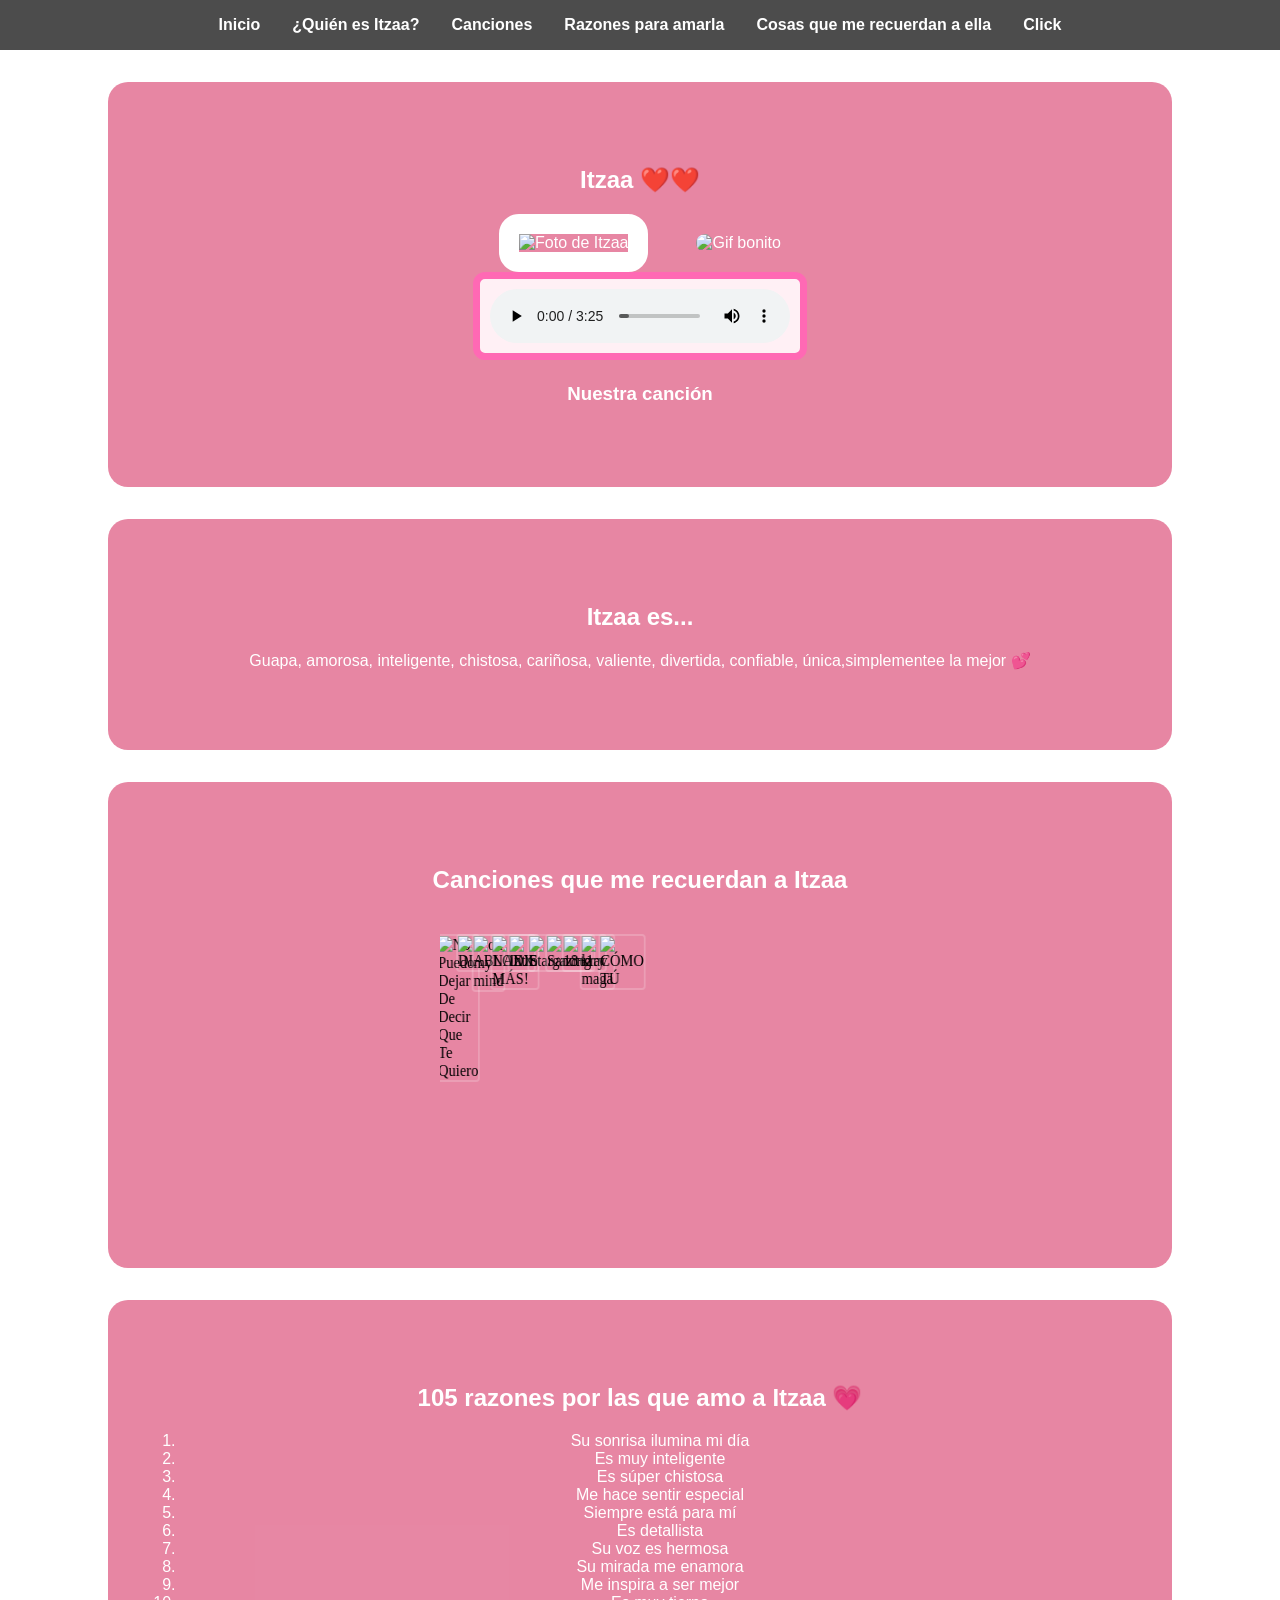
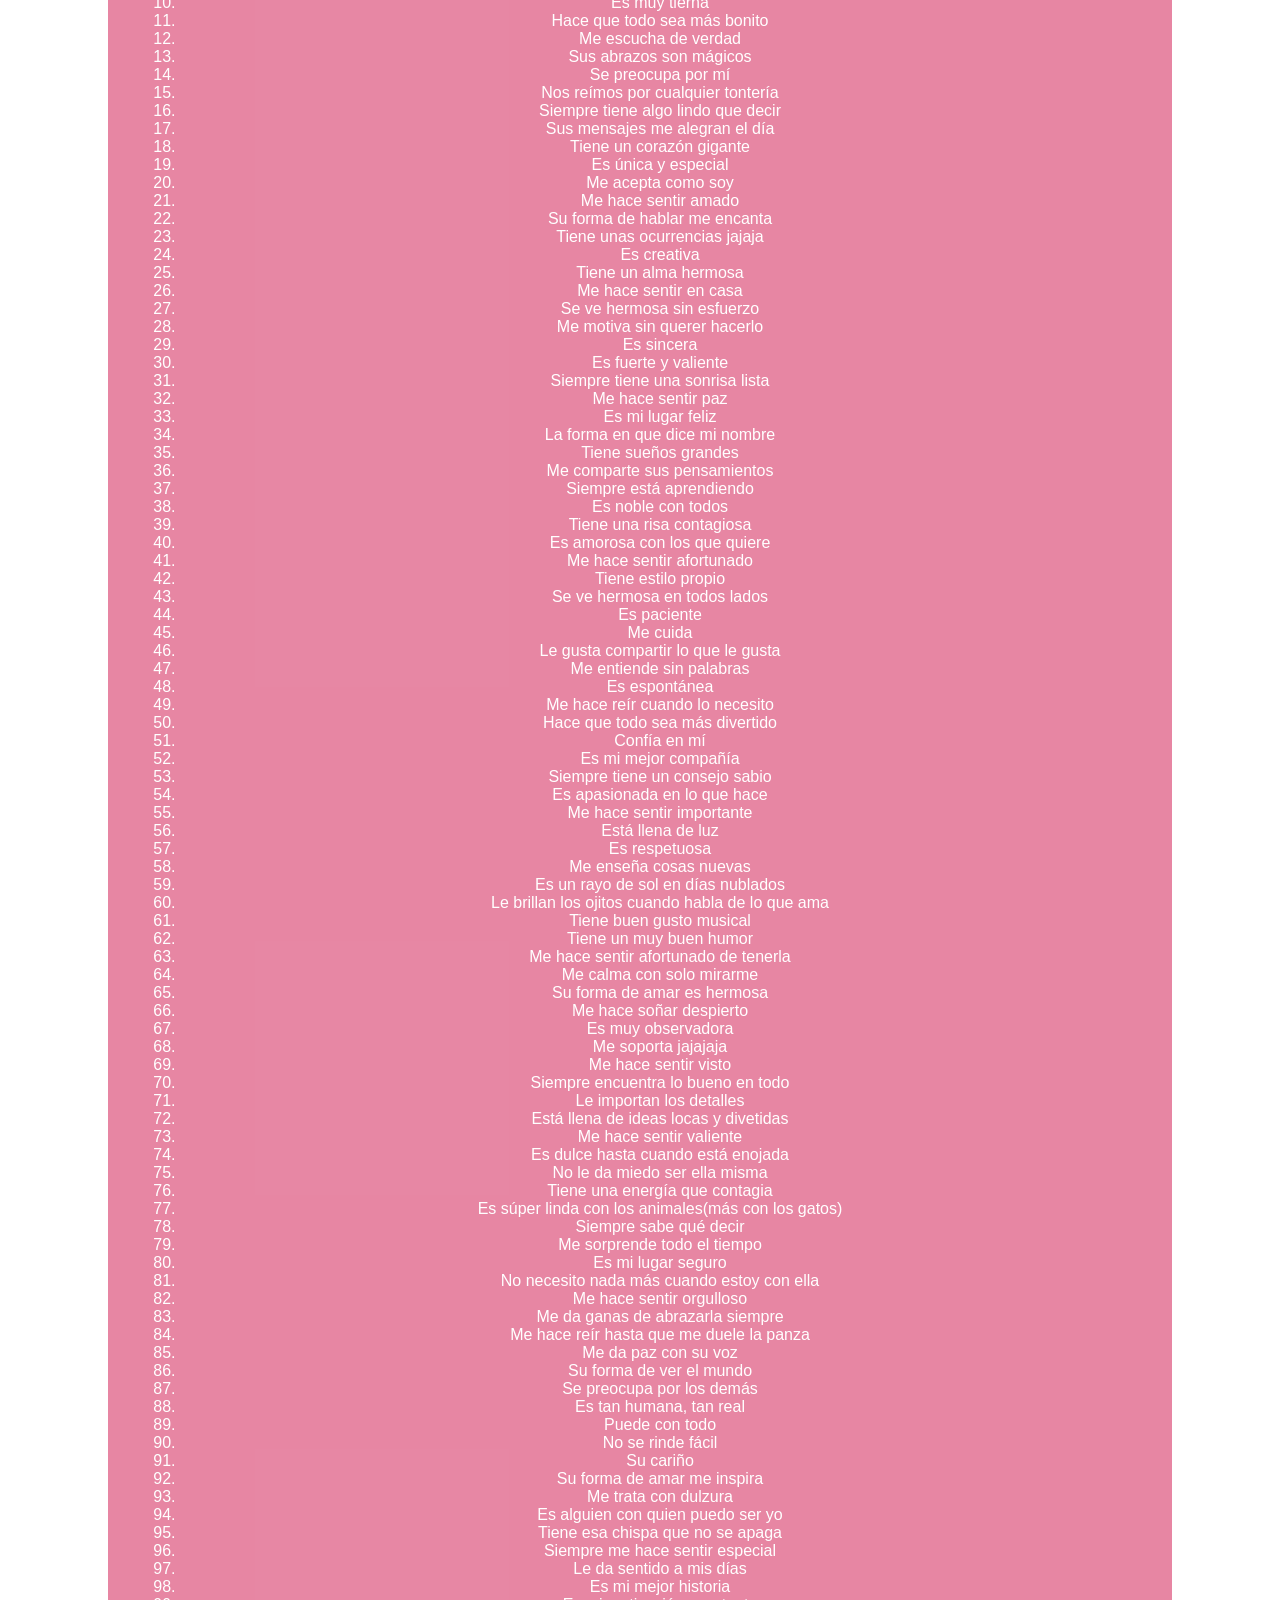
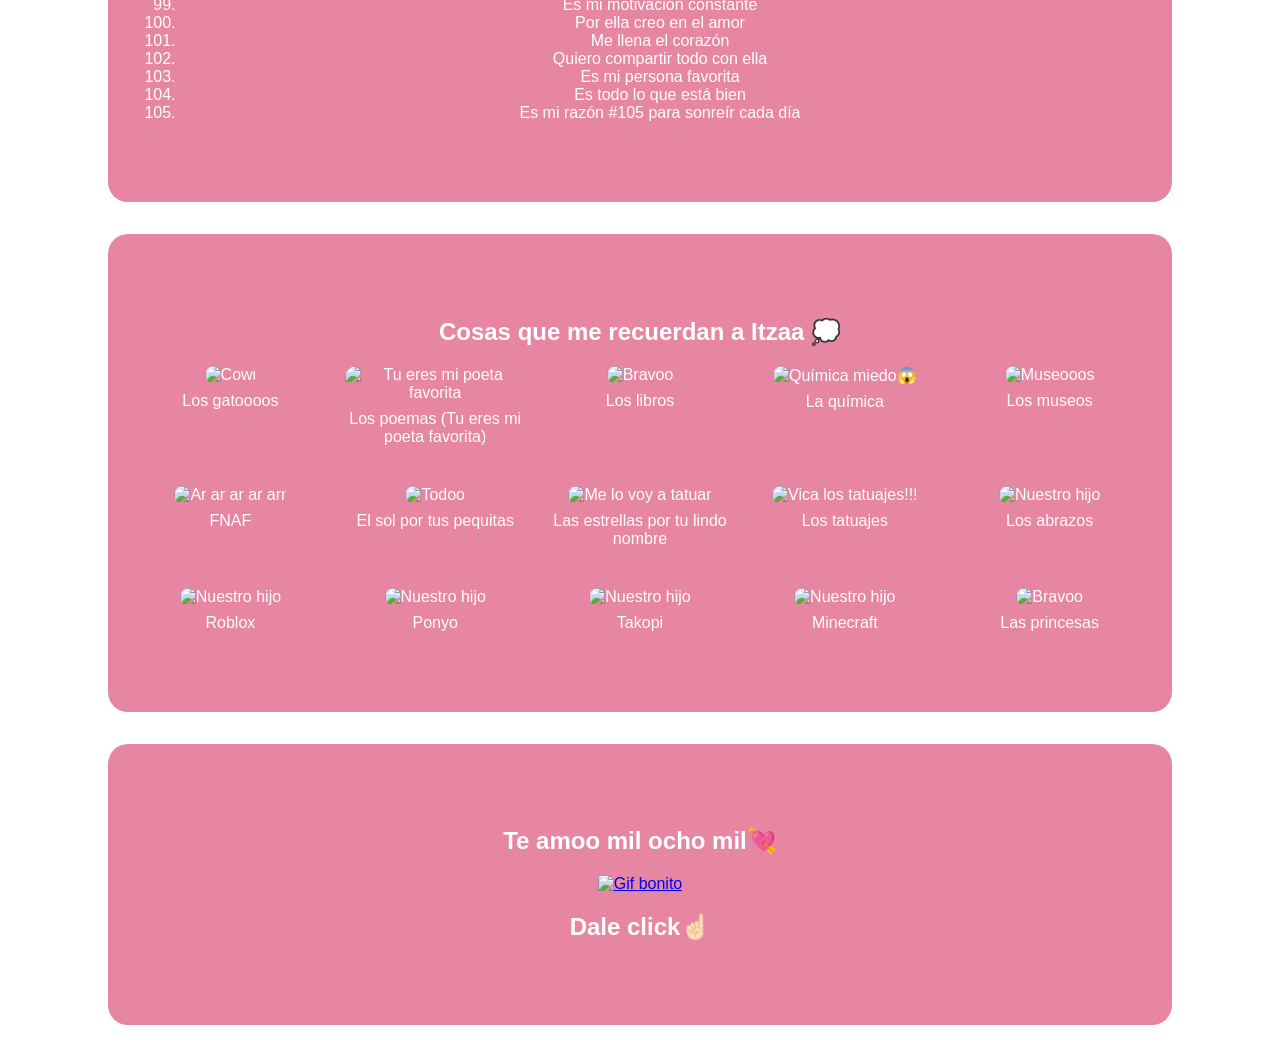
==== index.html @ d787b97a "Add files via upload" ====
<!DOCTYPE html>
<html lang="es">
<head>
  <meta charset="UTF-8">
  <title>El amor de mi vidaaaa</title>
  <link rel="icon" href="https://yokai.crd.co/assets/images/gallery08/2b377b2d.gif" type="image/png">
  <link rel="stylesheet" href="estilo.css">
</head>
<body>
  
  <nav>
    <ul>
      <li><a href="#inicio">Inicio</a></li>
      <li><a href="#descripcion">¿Quién es Itzaa?</a></li>
      <li><a href="#canciones">Canciones</a></li>
      <li><a href="#razones">Razones para amarla</a></li>
      <li><a href="#recuerdos">Cosas que me recuerdan a ella</a></li>
      <li><a href="#Novia">Click</a></li>
    </ul>
  </nav>

<section id="inicio" class="seccion">
  <h2>Itzaa ❤️❤️</h2>
  <div class="perfil-flex">
    <div class="foto">
      <img src="https://64.media.tumblr.com/b2308256db997f9bcc0ad93ac50173fa/8d9f0321175d02ef-94/s1280x1920/f801e7298a316bb40e93dbdc99441bd6ceae3f94.jpg" alt="Foto de Itzaa">
    </div>
    <div class="gif">
      <img src="https://media1.tenor.com/m/wWYDcbdOMWQAAAAd/cat-kiss-kiss-cat.gif" alt="Gif bonito">
    </div>
  </div>
  <audio controls>
  <source src="musica/song.mp3" type="audio/mpeg">
  Tu navegador no soporta el audio.
</audio>
  <h3>Nuestra canción</h3>
</section>




  <section id="descripcion" class="seccion">
    <h2>Itzaa es...</h2>
    <p>Guapa, amorosa, inteligente, chistosa, cariñosa, valiente, divertida, confiable, única,simplementee la mejor 💕</p>
  </section>

  <section id="canciones" class="seccion">
  <h2>Canciones que me recuerdan a Itzaa</h2>

  <div id="vinyl-scroll-wrapper">
    <div id="vinyl-gallery">

      <div class="vinyl">
        <a href="https://www.youtube.com/watch?v=DbsAoPJqvRQ" target="_blank" title="No Puedo Dejar De Decir Que Te Quiero">
          <img src="https://i.scdn.co/image/ab67616d0000b273d8e3fae720a03c3dfafc46da" alt="No Puedo Dejar De Decir Que Te Quiero"/>
          <div class="title">Mené<br/><small>"No Puedo Dejar De Decir Que Te Quiero" (Te la dedico)</small></div>
        </a>
      </div>

      <div class="vinyl">
        <a href="https://www.youtube.com/watch?v=HgZCM8KYk4w" target="_blank" title="DIABLOXX">
          <img src="https://i.scdn.co/image/ab67616d0000b273707012c4c76e167327d27ab5" alt="DIABLOXX"/>
          <div class="title">legallyrxx<br/><small>"DIABLOXX" (Gracias legallyrxx🙏🏻)</small></div>
        </a>
      </div>

      <div class="vinyl">
        <a href="https://www.youtube.com/watch?v=AyPK3RHIiBM" target="_blank" title="on my mind">
          <img src="https://i1.sndcdn.com/avatars-i9YLBSsYh6oPkMeJ-2rN4Jw-t240x240.jpg" alt="on my mind"/>
          <div class="title">OPYI<br/><small>"on my mind"</small></div>
        </a>
      </div>

      <div class="vinyl">
        <a href="https://www.youtube.com/watch?v=yhuop3GEf-4" target="Corazón : Classics" title="NADIE MÁS!">
          <img src="https://i.scdn.co/image/ab67616d0000b273bf79b5f0d98547c5d62f6257" alt="NADIE MÁS!"/>
          <div class="title">nsqk  <br/><small>"NADIE MÁS!" (Te la dedico)</small></div>
        </a>
      </div>

      <div class="vinyl">
        <a href="https://www.youtube.com/watch?v=Ob8uG8ILmKA" target="_blank" title="Intro ">
          <img src="https://i.scdn.co/image/ab67616d0000b2730e0c5ba78f182bc532329b89" alt="Intro "/>
          <div class="title">Junior H<br/><small>"Intro" (Pongan Introo!!)</small></div>
        </a>
      </div>

      <div class="vinyl">
        <a href="https://www.youtube.com/watch?v=8giBPUpzKRw" target="_blank" title="Stargazing ">
          <img src="https://i.scdn.co/image/ab67616d0000b2733552d3f419afe41cf9b0bd0a" alt="Stargazing "/>
          <div class="title">The Neighbourhood<br/><small>"Stargazing"</small></div>
        </a>
      </div>

      <div class="vinyl">
        <a href="https://www.youtube.com/watch?v=YWN81V7ojOE" target="_blank" title="Sanctuary">
          <img src="https://i.scdn.co/image/ab67616d0000b273f733e50079838090eebc3fe4" alt="Sanctuary"/>
          <div class="title">Joji <br/><small>"Sanctuary" (Te la dedico)</small></div>
        </a>
      </div>

      <div class="vinyl">
        <a href="https://www.youtube.com/watch?v=1Zr4qHPFSnI" target="_blank" title="18+1">
          <img src="https://i.scdn.co/image/ab67616d00001e024385062efd655ededc0d2caa" alt="18+1"/>
          <div class="title">Alvaro Diaz, Jesse Baez<br/><small>"18+1"</small></div>
        </a>
      </div>

      <div class="vinyl">
        <a href="https://www.youtube.com/watch?v=lEKEzgAlqmw" target="_blank" title="krav maga">
          <img src="https://i.scdn.co/image/ab67616d0000b27342d62929a720cee28aa0749f" alt="krav maga"/>
          <div class="title">nsqk <br/><small>"krav maga"</small></div>
        </a>
      </div>

      <div class="vinyl">
        <a href="https://www.youtube.com/watch?v=zmRwo0JATRU" target="_blank" title="CÓMO TÚ">
          <img src="https://cdn-images.dzcdn.net/images/cover/cb7b88c6027011ea74204fd8fa289d02/1900x1900-000000-80-0-0.jpg" alt="CÓMO TÚ"/>
          <div class="title">OPYI<br/><small>"CÓMO TÚ" (Te la dedico)</small></div>
        </a>
      </div>

    </div>
  </div>
</section>


  <section id="razones" class="seccion">
   <h2>105 razones por las que amo a Itzaa 💗</h2>
<ol>
  <li>Su sonrisa ilumina mi día</li>
  <li>Es muy inteligente</li>
  <li>Es súper chistosa</li>
  <li>Me hace sentir especial</li>
  <li>Siempre está para mí</li>
  <li>Es detallista</li>
  <li>Su voz es hermosa</li>
  <li>Su mirada me enamora</li>
  <li>Me inspira a ser mejor</li>
  <li>Es muy tierna</li>
  <li>Hace que todo sea más bonito</li>
  <li>Me escucha de verdad</li>
  <li>Sus abrazos son mágicos</li>
  <li>Se preocupa por mí</li>
  <li>Nos reímos por cualquier tontería</li>
  <li>Siempre tiene algo lindo que decir</li>
  <li>Sus mensajes me alegran el día</li>
  <li>Tiene un corazón gigante</li>
  <li>Es única y especial</li>
  <li>Me acepta como soy</li>
  <li>Me hace sentir amado</li>
  <li>Su forma de hablar me encanta</li>
  <li>Tiene unas ocurrencias jajaja</li>
  <li>Es creativa</li>
  <li>Tiene un alma hermosa</li>
  <li>Me hace sentir en casa</li>
  <li>Se ve hermosa sin esfuerzo</li>
  <li>Me motiva sin querer hacerlo</li>
  <li>Es sincera</li>
  <li>Es fuerte y valiente</li>
  <li>Siempre tiene una sonrisa lista</li>
  <li>Me hace sentir paz</li>
  <li>Es mi lugar feliz</li>
  <li>La forma en que dice mi nombre</li>
  <li>Tiene sueños grandes</li>
  <li>Me comparte sus pensamientos</li>
  <li>Siempre está aprendiendo</li>
  <li>Es noble con todos</li>
  <li>Tiene una risa contagiosa</li>
  <li>Es amorosa con los que quiere</li>
  <li>Me hace sentir afortunado</li>
  <li>Tiene estilo propio</li>
  <li>Se ve hermosa en todos lados</li>
  <li>Es paciente</li>
  <li>Me cuida</li>
  <li>Le gusta compartir lo que le gusta</li>
  <li>Me entiende sin palabras</li>
  <li>Es espontánea</li>
  <li>Me hace reír cuando lo necesito</li>
  <li>Hace que todo sea más divertido</li>
  <li>Confía en mí</li>
  <li>Es mi mejor compañía</li>
  <li>Siempre tiene un consejo sabio</li>
  <li>Es apasionada en lo que hace</li>
  <li>Me hace sentir importante</li>
  <li>Está llena de luz</li>
  <li>Es respetuosa</li>
  <li>Me enseña cosas nuevas</li>
  <li>Es un rayo de sol en días nublados</li>
  <li>Le brillan los ojitos cuando habla de lo que ama</li>
  <li>Tiene buen gusto musical</li>
  <li>Tiene un muy buen humor</li>
  <li>Me hace sentir afortunado de tenerla</li>
  <li>Me calma con solo mirarme</li>
  <li>Su forma de amar es hermosa</li>
  <li>Me hace soñar despierto</li>
  <li>Es muy observadora</li>
  <li>Me soporta jajajaja</li>
  <li>Me hace sentir visto</li>
  <li>Siempre encuentra lo bueno en todo</li>
  <li>Le importan los detalles</li>
  <li>Está llena de ideas locas y divetidas</li>
  <li>Me hace sentir valiente</li>
  <li>Es dulce hasta cuando está enojada</li>
  <li>No le da miedo ser ella misma</li>
  <li>Tiene una energía que contagia</li>
  <li>Es súper linda con los animales(más con los gatos)</li>
  <li>Siempre sabe qué decir</li>
  <li>Me sorprende todo el tiempo</li>
  <li>Es mi lugar seguro</li>
  <li>No necesito nada más cuando estoy con ella</li>
  <li>Me hace sentir orgulloso</li>
  <li>Me da ganas de abrazarla siempre</li>
  <li>Me hace reír hasta que me duele la panza</li>
  <li>Me da paz con su voz</li>
  <li>Su forma de ver el mundo</li>
  <li>Se preocupa por los demás</li>
  <li>Es tan humana, tan real</li>
  <li>Puede con todo</li>
  <li>No se rinde fácil</li>
  <li>Su cariño</li>
  <li>Su forma de amar me inspira</li>
  <li>Me trata con dulzura</li>
  <li>Es alguien con quien puedo ser yo</li>
  <li>Tiene esa chispa que no se apaga</li>
  <li>Siempre me hace sentir especial</li>
  <li>Le da sentido a mis días</li>
  <li>Es mi mejor historia</li>
  <li>Es mi motivación constante</li>
  <li>Por ella creo en el amor</li>
  <li>Me llena el corazón</li>
  <li>Quiero compartir todo con ella</li>
  <li>Es mi persona favorita</li>
  <li>Es todo lo que está bien</li>
  <li>Es mi razón #105 para sonreír cada día</li>
</ol>

  </section>

  <section id="recuerdos" class="seccion">
    <h2>Cosas que me recuerdan a Itzaa 💭</h2>
    <div class="recuerdos">
      <div class="item">
        <img src="https://i.pinimg.com/736x/51/8f/4e/518f4e7800662ec835b54c4f79be552c.jpg" alt="Cowi">
        <p>Los gatoooos</p>
      </div>
      <div class="item">
        <img src="https://i.pinimg.com/736x/53/2f/29/532f29c6bf8a1cbc31808b953af29e2b.jpg" alt="Tu eres mi poeta favorita">
        <p>Los poemas (Tu eres mi poeta favorita)</p>
      </div>
      <div class="item">
        <img src="https://i.pinimg.com/736x/9a/09/0e/9a090ec9064eafd000d24c0e8417873f.jpg" alt="Bravoo">
        <p>Los libros</p>
      </div>
      <div class="item">
        <img src="https://i.pinimg.com/736x/66/a3/96/66a3961af18389f74285edee81aff949.jpg" alt="Química miedo😱">
        <p>La química</p>
      </div>
      <div class="item">
        <img src="https://i.pinimg.com/736x/42/12/4f/42124f80fcbb948be479cfa9eaa13f8e.jpg" alt="Museooos">
        <p>Los museos</p>
      </div>
       <div class="item">
        <img src="https://i.pinimg.com/736x/a9/73/8e/a9738e09db5e660a52bb90cba7caa55f.jpg" alt="Ar ar ar ar arr">
        <p>FNAF</p>
      </div>
      <div class="item">
        <img src="https://i.pinimg.com/736x/6a/5d/cd/6a5dcd8ea29dfa73a682e161cf90bb51.jpg" alt="Todoo">
        <p>El sol por tus pequitas</p>
      </div>
      <div class="item">
        <img src="https://i.pinimg.com/736x/bf/fa/9e/bffa9eab7bb6ba7ecff7cd06b462b817.jpg" alt="Me lo voy a tatuar">
        <p>Las estrellas por tu lindo nombre</p>
      </div>
      <div class="item">
        <img src="https://i.pinimg.com/1200x/d3/59/af/d359af64ecc5d4fdf6eb7952aa810f09.jpg" alt="Vica los tatuajes!!!">
        <p>Los tatuajes</p>
      </div>
      <div class="item">
        <img src="https://i.pinimg.com/736x/f7/45/83/f745834e5f1fda096994007638d7ae98.jpg" alt="Nuestro hijo">
        <p>Los abrazos</p>
      </div>
      <div class="item">
        <img src="https://i.pinimg.com/736x/c0/83/1f/c0831feae555a4da3232207cfe7f8cf1.jpg" alt="Nuestro hijo">
        <p>Roblox</p>
      </div>
      <div class="item">
        <img src="https://i.pinimg.com/736x/a0/64/51/a06451bdea84c1984ad8fc1561b3ee8c.jpg" alt="Nuestro hijo">
        <p>Ponyo</p>
      </div>
      <div class="item">
        <img src="https://i.pinimg.com/736x/7d/97/77/7d9777f0100f843f18c198a8cfab796e.jpg" alt="Nuestro hijo">
        <p>Takopi</p>
        </div>
        <div class="item">
        <img src="https://i.pinimg.com/736x/81/33/e5/8133e5d5e6c561570d69800a2df37259.jpg" alt="Nuestro hijo">
        <p>Minecraft</p>
      </div>
      <div class="item">
        <img src="https://i.pinimg.com/1200x/59/a1/db/59a1dbd497120fd17897ea87b6364925.jpg" alt="Bravoo">
        <p>Las princesas</p>
      </div>
      </div>
    </div>
  </section>
  <section id="Novia" class="seccion">
    <h1>Te amoo mil ocho mil💘</h1>
    <a href="quieres.html">
    <img src="https://i.pinimg.com/originals/d2/3a/35/d23a357d08cb828156c642ffcdc422b3.gif" alt="Gif bonito" style="cursor: pointer;">
  </a>
  <h2>Dale click☝🏻</h2>
  </section>
</body>
</html>
---- estilo.css ----
body {
  margin: 0;
  font-family: 'Arial', sans-serif;
  background: url('https://i.pinimg.com/originals/36/a3/cf/36a3cffbccd05e21336c4e418fe3d0e4.gif') no-repeat center center fixed;
  background-size: cover;
  color: white;
  text-align: center;
  cursor: url("imagen/cursor.png"), auto;
}

a, a:hover, a:active, a:focus {
  cursor: url("imagen/cursor.png"), auto !important;
}
nav {
  background-color: rgba(0, 0, 0, 0.7);
  padding: 1em;
  position: sticky;
  top: 0;
  z-index: 100;
  background-image: url();
  cursor: url("imagen/cursor.png"), auto;
}

nav ul {
  list-style: none;
  display: flex;
  justify-content: center;
  gap: 2em;
  margin: 0;
  padding: 0;
}

nav ul li a {
  color: white;
  text-decoration: none;
  font-weight: bold;
}

nav ul li a:hover {
  color: hotpink;
}

.seccion {
  position: relative;
  padding: 4em 2em;
  background-color: #d00f4980;
  margin: 2em auto;
  border-radius: 20px;
  width: 90%;
  max-width: 1000px;
  z-index: 0;
  cursor: url("imagen/cursor.png"), auto;
}

.seccion::before {
  content: "";
  position: absolute;
  top: -15px; bottom: -15px;
  left: -15px; right: -15px;
  border-radius: 25px;
  background: url('https://i.pinimg.com/originals/38/a2/24/38a2241adacdd2f165b918fa80d6f378.gif');
  background-size: cover;
  z-index: -1;
  cursor: url("imagen/cursor.png"), auto;
}


.perfil {
  display: flex;
  flex-direction: column;
  align-items: center;
  cursor: url("imagen/cursor.png"), auto;
}

.perfil h1 {
  font-size: 4em;
  margin: 0.5em 0;
}

.perfil img {
  width: 200px;
  height: 200px;
  border-radius: 100%;
  border: 5px solid white;
  cursor: url("imagen/cursor.png"), auto;
}

#vinyl-scroll-wrapper {
  overflow-x: auto;
  width: 40%;         
  max-width: 1000px;  
  margin: 0 auto;    

  padding: 20px 0;
}


#vinyl-gallery * {
  all: unset;
}

#vinyl-gallery {
  all: initial !important;
  width: max-content !important;
  height: 250px !important;
  display: flex !important;
  flex-direction: row !important;
  position: relative !important;
  margin-left: -6px !important;
}

#vinyl-gallery .vinyl {
  all: unset !important;
  perspective: 500px !important;
  width: 18px !important;
  transition: width 0.5s !important;
  position: relative;
}

#vinyl-gallery .vinyl:hover {
  width: 148px !important;
}

#vinyl-gallery a {
  all: unset !important;
  display: block !important;
  cursor: pointer !important;
}

#vinyl-gallery img {
  all: unset !important;
  transition: transform 0.5s, width 0.5s, height 0.5s, margin-top 0.5s !important;
  width: 180px !important;
  height: 180px !important;
  transform: rotateX(0deg) rotateY(25deg) !important;
  transform-style: preserve-3d !important;
  border-radius: 4px !important;
  border: 2px solid rgba(255, 255, 255, 0.2) !important;
  object-fit: cover !important;
}

#vinyl-gallery .vinyl:hover img {
  transform: rotateX(0deg) rotateY(10deg) !important;
  width: 188px !important;
  height: 188px !important;
  margin-top: -2px !important;
}

#vinyl-gallery .title {
  color: #fff !important;
  display: none;
  position: absolute;
  bottom: 0px;
  text-align: center;
  width: 180px;
  font-size: 13px;
  font-weight: bold;
  
  padding: 2px 4px;
  border-radius: 4px;
}

#vinyl-gallery .vinyl:hover .title {
  display: block;
}


.recuerdos {
  display: grid;
  grid-template-columns: repeat(auto-fit, minmax(180px, 1fr));
  gap: 1.5em;
}

.recuerdos .item img {
  width: 100%;
  border-radius: 12px;
  transition: transform 0.3s ease; 
}

.recuerdos .item img:hover {
  transform: scale(1.05); 
}

.recuerdos .item p {
  margin-top: 0.5em;
}

.perfil-flex {
  display: flex;
  justify-content: center;
  align-items: center;
  gap: 3em;
  flex-wrap: wrap;
}


.perfil-flex .foto img {
  width: 300px;
  height: auto;
  border: 20px solid; 
  border-image-source: url('https://watermelon.crd.co/assets/images/gallery16/80292913.gif'); 
  border-image-slice: 30; 
  border-image-repeat:repeat; 
  border-radius:20px;
}


.perfil-flex .gif img {
  width: 300px;
  height: auto;
  border-radius: 20px;
}

audio {
  background-color: #fff0f5;
  border: 7px solid #ff69b4;
  border-radius: 12px;
  padding: 10px;
  cursor: url("imagen/cursor.png"), auto;
}
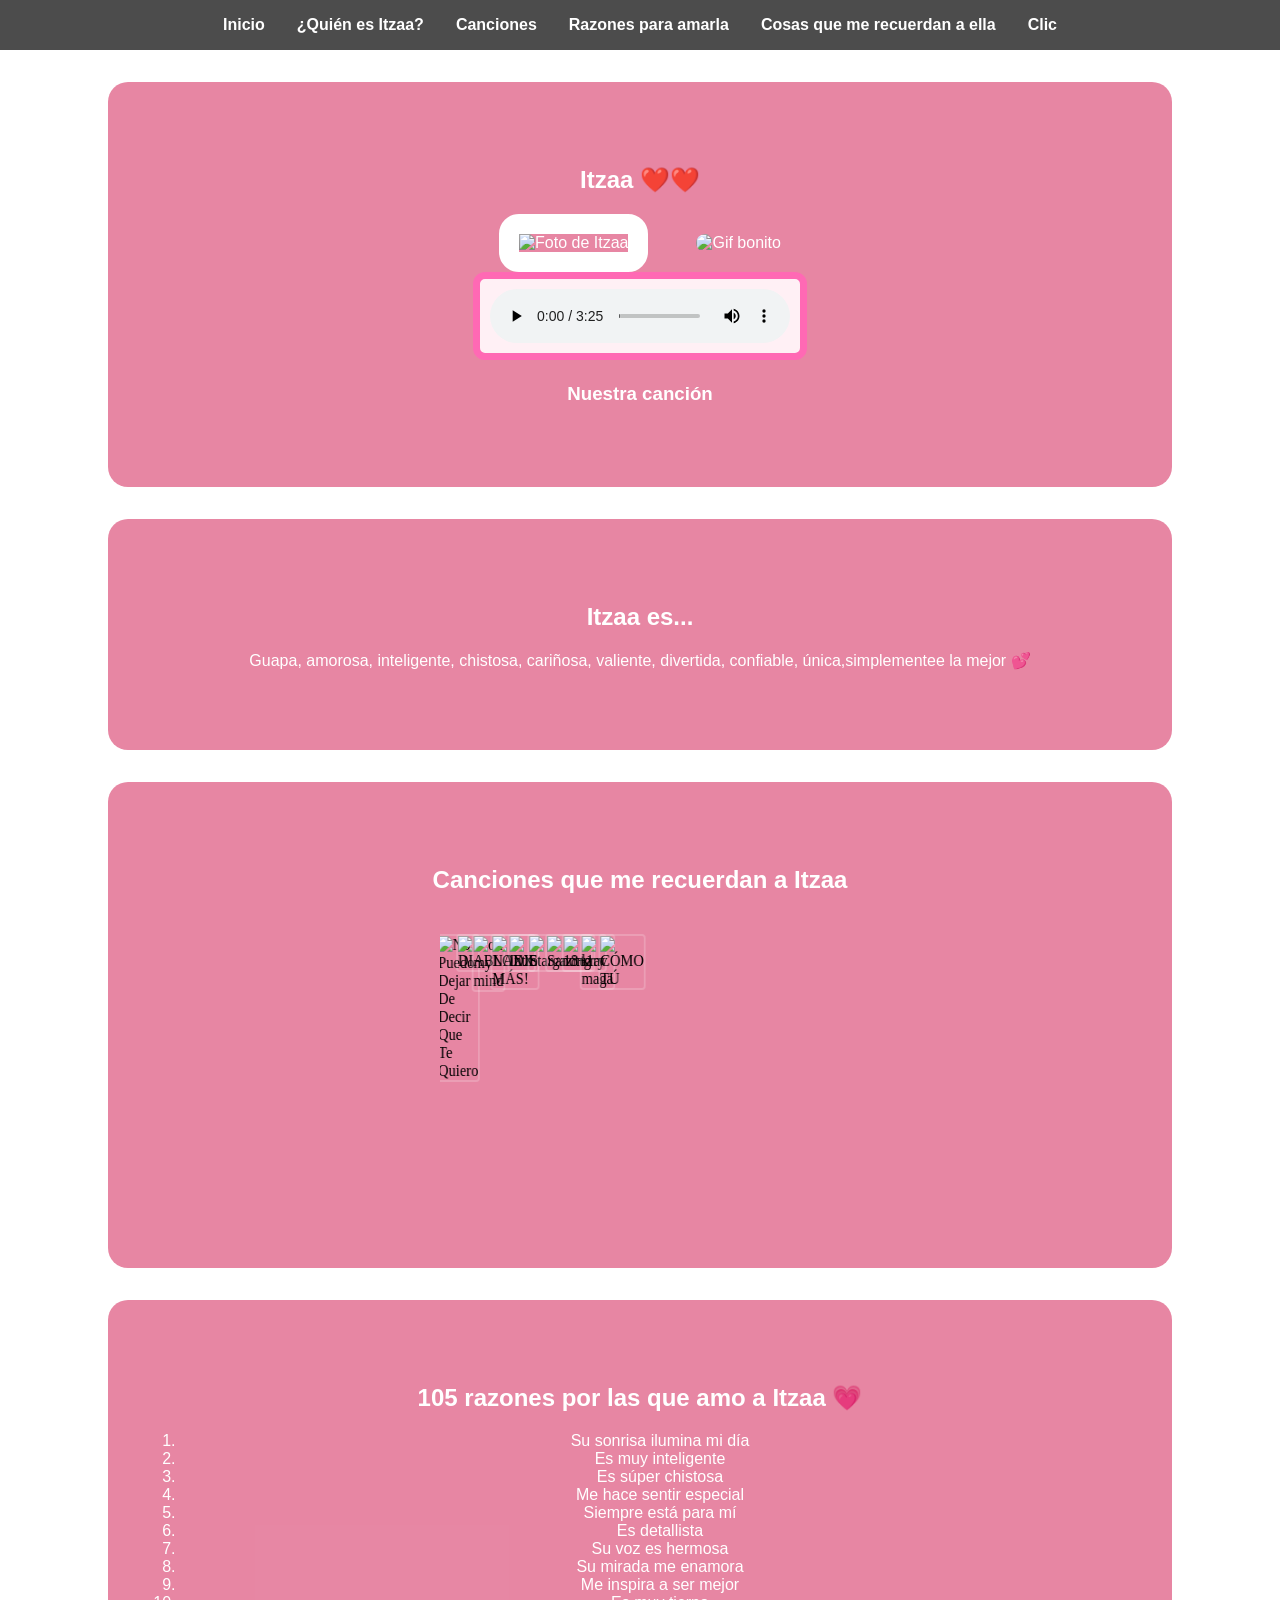
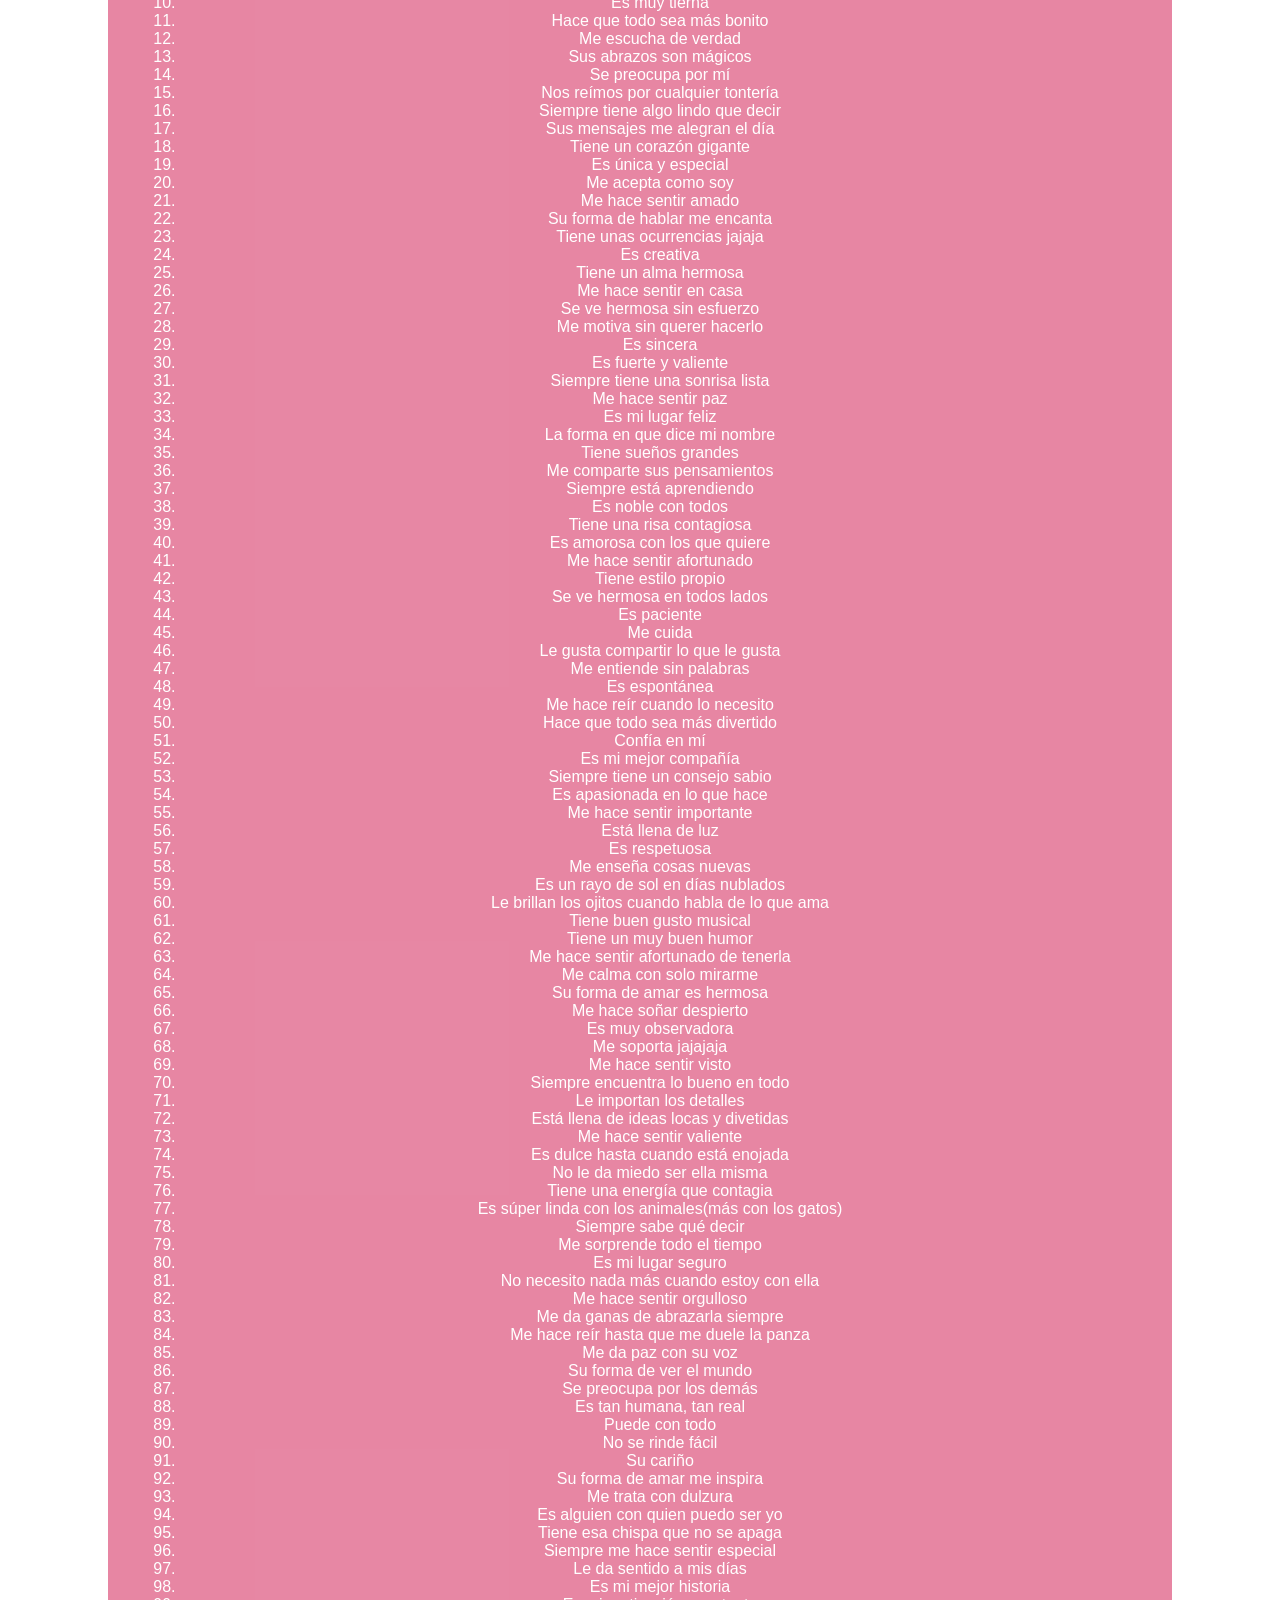
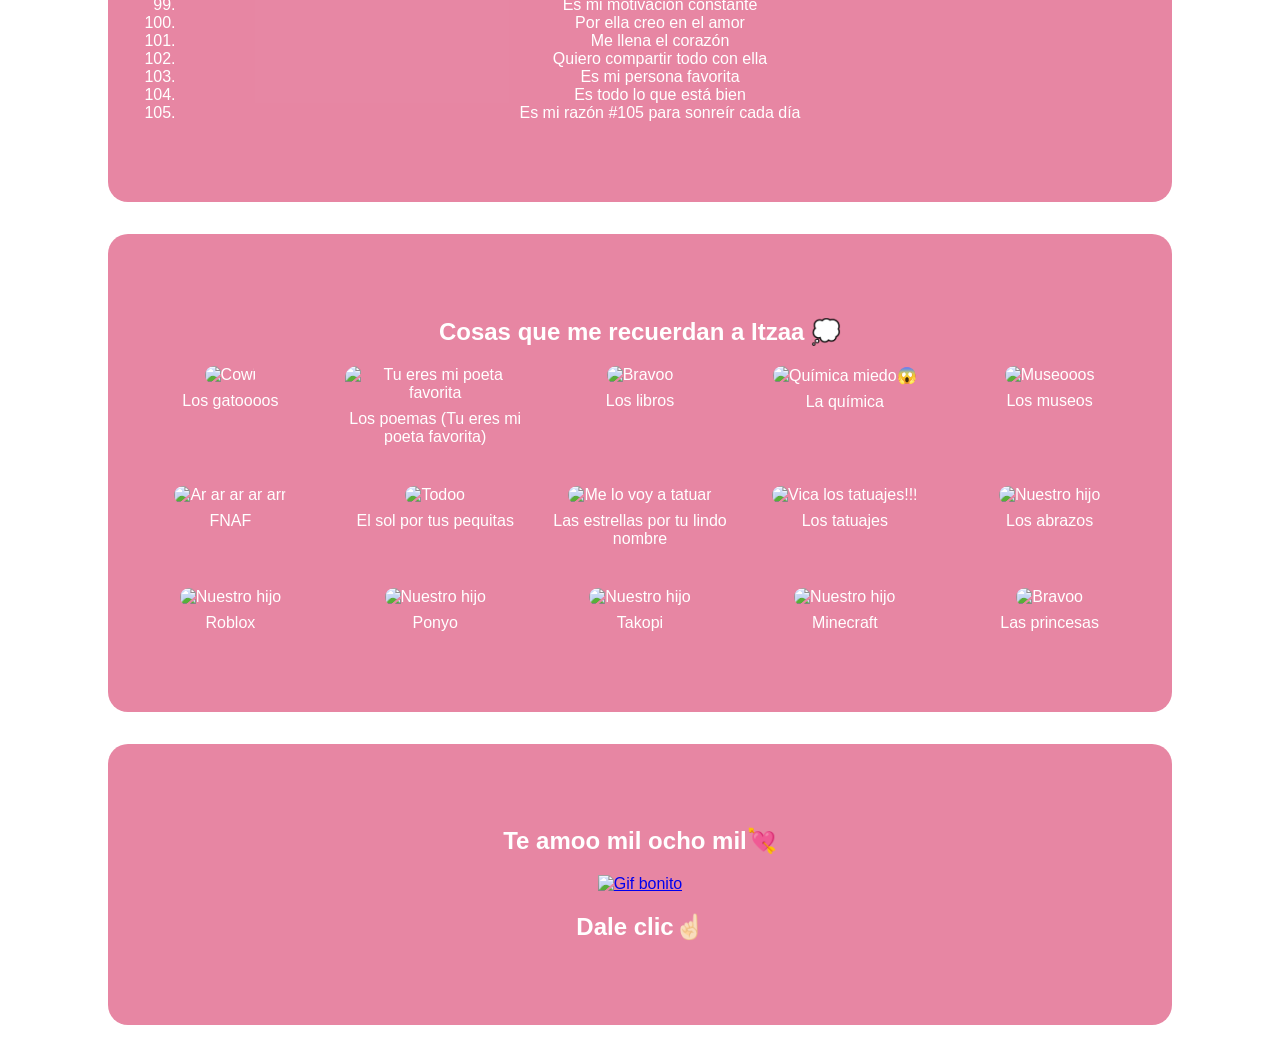
==== commit 6e78c28c: "Update index.html" ====
--- a/index.html
+++ b/index.html
@@ -15,7 +15,7 @@
       <li><a href="#canciones">Canciones</a></li>
       <li><a href="#razones">Razones para amarla</a></li>
       <li><a href="#recuerdos">Cosas que me recuerdan a ella</a></li>
-      <li><a href="#Novia">Click</a></li>
+      <li><a href="#Novia">Clic</a></li>
     </ul>
   </nav>
 
@@ -308,7 +308,8 @@
     <a href="quieres.html">
     <img src="https://i.pinimg.com/originals/d2/3a/35/d23a357d08cb828156c642ffcdc422b3.gif" alt="Gif bonito" style="cursor: pointer;">
   </a>
-  <h2>Dale click☝🏻</h2>
+  <h2>Dale clic☝🏻</h2>
   </section>
 </body>
 </html>
+
